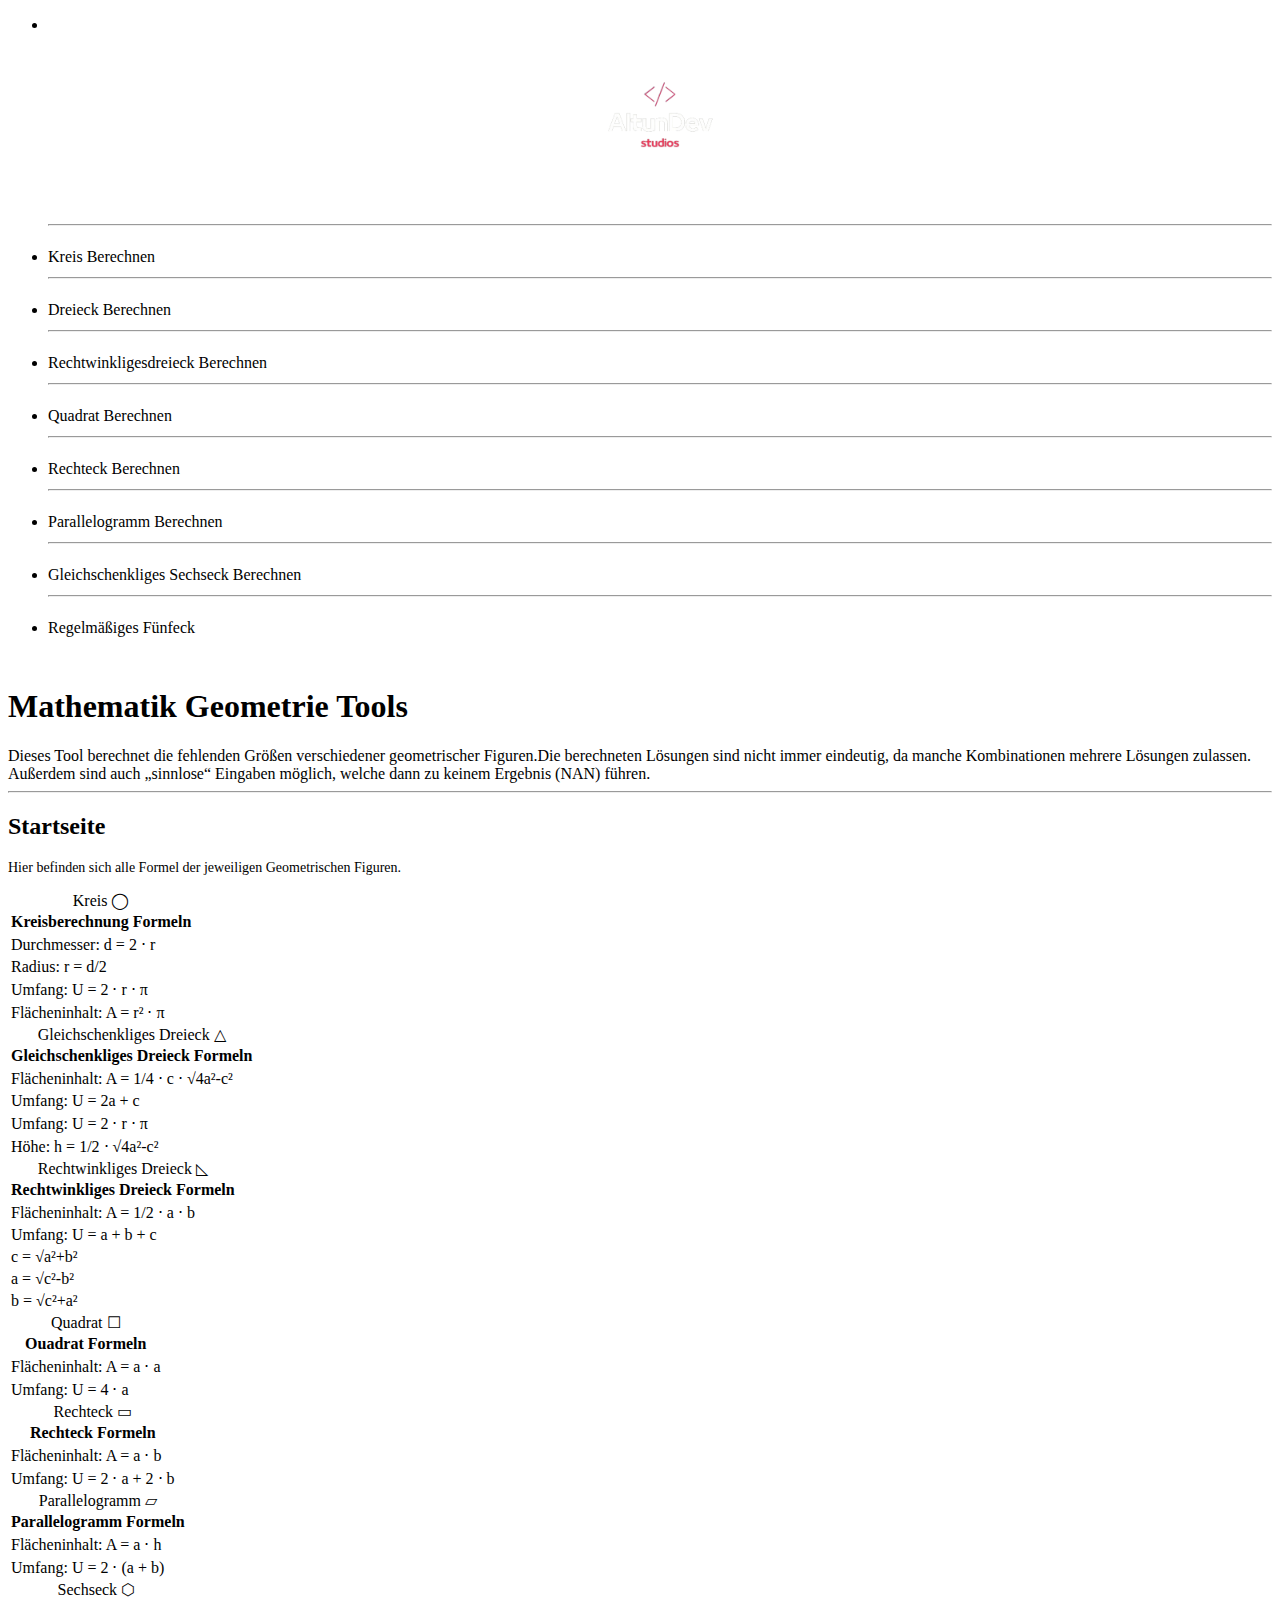
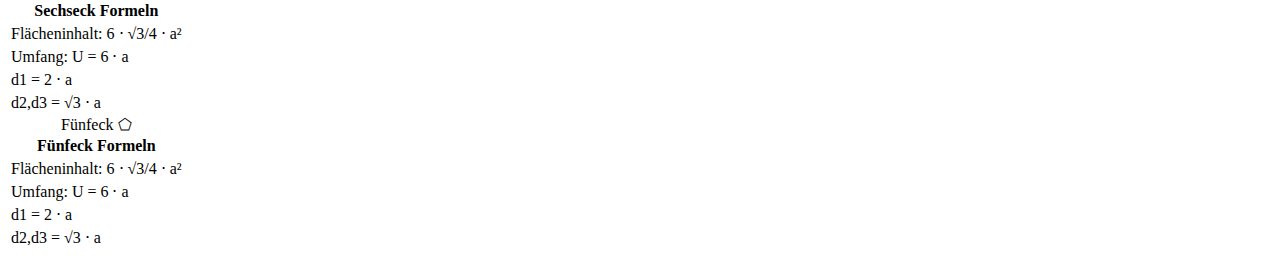
==== Mathematik Tool/index.html @ c07f4bec "Add files via upload" ====
<!DOCTYPE html>
<html lang="de">
<head>
    <meta charset="UTF-8">
    <meta name="viewport" content="width=device-width, initial-scale=0 user-scalable=yes">
    <title>Geometrie Rechner Mathematik Tools</title>
    <link rel="stylesheet" href="/style.css">
    <script src="/script.js"></script>
</head>
<body>
    
    <div id="container">
        
        <div id="sidebar">
            <ul>
                <li onclick="showStartseite()"><img style="height: 200px; width: 200px; display: block; margin: auto;" src="img/AltunDev-removebg-preview.png" alt=""></li>
                <hr>
                <li onclick="showCircle()">Kreis Berechnen<span style=' font-size:30px; color: #fff;'> &#9711;</span></li>
                <hr>
                <li onclick="showTriangle()">Dreieck Berechnen<span style=' font-size:30px; color: #fff;'> &#9651;</span></li>
                <hr>
                <li onclick="showRechtwinkligesDreieck()">Rechtwinkligesdreieck Berechnen<span style=' font-size:30px; color: #fff;'> &#9722;</span></li>
                <hr>
                <li onclick="showQuadrat()">Quadrat Berechnen<span style=' font-size:30px; color: #fff;'> &#9744;</span></li>
                <hr>
                <li onclick="showRechteck()">Rechteck Berechnen<span style=' font-size:30px; color: #fff;'> &#9645;</span></li>
                <hr>
                <li onclick="showParallelogramm()">Parallelogramm Berechnen<span style=' font-size:30px; color: #fff;'> &#9649;</span></li>
                <hr>
                <li onclick="showHexagon()">Gleichschenkliges Sechseck Berechnen<span style=' font-size:30px; color: #fff;'> &#11041;</span></li>
                <hr>
                <li onclick="showFunfeck()">Regelmäßiges Fünfeck<span style=' font-size:30px; color: #fff;'> &#11040;</span></li>
                
                <p style="font-size: 12px; text-align: center; color: white;">&copy;2024 - altunDev</p> 
            </ul>
        </div>
        <div id="content">
            <h1>Mathematik Geometrie Tools</h1>
            <div class="symbole">
                <div style="font-size: 16px;">
                    Dieses Tool berechnet die fehlenden Größen verschiedener geometrischer Figuren.Die berechneten Lösungen sind nicht immer eindeutig, da manche Kombinationen mehrere Lösungen zulassen. Außerdem sind auch „sinnlose“ Eingaben möglich, welche dann zu keinem Ergebnis (NAN) führen.
                </div>
                <hr>
            </div>

            <div class="startseite" id="startseite" style="display: block;">
                <h2>Startseite</h2>
                <div style="font-size: 14px; margin-bottom: 15px;">Hier befinden sich alle Formel der jeweiligen Geometrischen Figuren.</div>
               
                <div class="table-container">
                    <table>
                        <caption>Kreis &#9711;</caption>
                        <thead>
                            <tr>
                                <th>Kreisberechnung Formeln</th>
                                
                            </tr>
                        </thead>
                        <tbody>
                            <tr>
                                <td>Durchmesser: d = 2 ⋅ r</td>
                            </tr>
                            <tr>
                                <td>Radius: r = d/2</td>                            
                            </tr>
                            <tr>
                                <td>Umfang: U = 2 ⋅ r ⋅ &pi;</td>                            
                            </tr>
                            <tr>
                                <td>Flächeninhalt: A = r² ⋅ &pi;</td>                            
                            </tr>
                        </tbody>
                    </table>
                    
                    <table>
                        <caption>Gleichschenkliges Dreieck  &#9651;</caption>
                        <thead>
                            <tr>
                                <th>Gleichschenkliges Dreieck Formeln</th>
                                
                            </tr>
                        </thead>
                        <tbody>
                            <tr>
                                <td>Flächeninhalt: A = 1/4 ⋅ c ⋅ &radic;4a²-c²</td>
                            </tr>
                            <tr>
                                <td>Umfang: U = 2a + c</td>                            
                            </tr>
                            <tr>
                                <td>Umfang: U = 2 ⋅ r ⋅ &pi;</td>                            
                            </tr>
                            <tr>
                                <td>Höhe: h = 1/2 ⋅ &radic;4a²-c²</td>                            
                            </tr>
                        </tbody>
                    </table>

                    <table>
                        <caption>Rechtwinkliges Dreieck &#9722;</caption>
                        <thead>
                            <tr>
                                <th>Rechtwinkliges Dreieck Formeln</th>
                                
                            </tr>
                        </thead>
                        <tbody>
                            <tr>
                                <td>Flächeninhalt: A = 1/2 ⋅ a ⋅ b</td>
                            </tr>
                            <tr>
                                <td>Umfang: U = a + b + c</td>                            
                            </tr>
                            <tr>
                                <td>c = &radic;a²+b²</td>                            
                            </tr>
                            <tr>
                                <td>a = &radic;c²-b²</td>                            
                            </tr>
                            <tr>
                                <td>b = &radic;c²+a²</td>
                            </tr>
                        </tbody>
                    </table>
                </div>

                <div class="table-container">
                    <table>
                        <caption>Quadrat &#9744;</caption>
                        <thead>
                            <tr>
                                <th>Ouadrat Formeln</th>
                                
                            </tr>
                        </thead>
                        <tbody>
                            <tr>
                                <td>Flächeninhalt: A = a ⋅ a</td>
                            </tr>
                            <tr>
                                <td>Umfang: U = 4 ⋅ a</td>                            
                            </tr>
                        </tbody>
                    </table>

                    <table>
                        <caption>Rechteck &#9645;</caption>
                        <thead>
                            <tr>
                                <th>Rechteck Formeln</th>
                                
                            </tr>
                        </thead>
                        <tbody>
                            <tr>
                                <td>Flächeninhalt: A = a ⋅ b</td>
                            </tr>
                            <tr>
                                <td>Umfang: U = 2 ⋅ a + 2 ⋅ b</td>                            
                            </tr>
                        </tbody>
                    </table>

                    <table>
                        <caption>Parallelogramm &#9649;</caption>
                        <thead>
                            <tr>
                                <th>Parallelogramm Formeln</th>
                                
                            </tr>
                        </thead>
                        <tbody>
                            <tr>
                                <td>Flächeninhalt: A = a ⋅ h</td>
                            </tr>
                            <tr>
                                <td>Umfang: U = 2 ⋅ (a + b)</td>                            
                            </tr>
                        </tbody>
                    </table>
                </div>


                <div class="table-container">
                    <table>
                        <caption>Sechseck &#11041;</caption>
                        <thead>
                            <tr>
                                <th>Sechseck Formeln</th>
                                
                            </tr>
                        </thead>
                        <tbody>
                            <tr>
                                <td>Flächeninhalt: 6 ⋅ √3/4 ⋅ a²</td>
                            </tr>
                            <tr>
                                <td>Umfang: U = 6 ⋅ a</td>                            
                            </tr>
                            <tr>
                                <td>d1 = 2 ⋅ a</td>
                            </tr>
                            <tr>
                                <td>d2,d3 = √3 ⋅ a</td>
                            </tr>
                        </tbody>
                    </table>

                    <table>
                        <caption>Fünfeck &#11040;</caption>
                        <thead>
                            <tr>
                                <th>Fünfeck Formeln</th>
                                
                            </tr>
                        </thead>
                        <tbody>
                            <tr>
                                <td>Flächeninhalt: 6 ⋅ √3/4 ⋅ a²</td>
                            </tr>
                            <tr>
                                <td>Umfang: U = 6 ⋅ a</td>                            
                            </tr>
                            <tr>
                                <td>d1 = 2 ⋅ a</td>
                            </tr>
                            <tr>
                                <td>d2,d3 = √3 ⋅ a</td>
                            </tr>
                        </tbody>
                    </table>
                </div>

              
            
            </div>

         


            <div class="circle" id="circle" style="display:none;">
                <h2>Kreis Berechnen</h2>
                
                <p class="aufklearungtext">Ein Feld ausfüllen. Rest wird berechnet.</p>
                <br>
                <label for="durchmesser">Durchmesser d:</label>
                <input type="number" id="durchmesser">

                <label for="radius">Radius r:</label>
                <input type="number" id="radius">

                <label for="fläche">Fläche A:</label>
                <input type="number" id="flache">

                <label for="umfang">Umfang U:</label>
                <input type="number" id="umfang">
                <br>
                <button onclick="berechneKreis()">Berechne</button>
                
                <p id="kreisErgebnis"></p>

                <img  src="img/Kreis.png">
            </div>




            <div class="triangle" id="triangle" style="display:none;">
                <h2>Dreieck Berechnen</h2>

                <p class="aufklearungtext">Beide Felder ausfüllen. Umfang, Flächeninhalt und Höhe werden berechnet.</p>
                <!-- Dreieck Berechnen Formular hier einfügen -->
                <label for="Schenkel">Schenkel a:</label>
                <input type="number" id="schenkel">

                <label for="basis">Basis c:</label>
                <input type="number" id="basis">
                <br>
                <button onclick="berechneGleichWinkligesDreieck()">Berechne</button>

                <p id="gleichSchenkligesDreieckErgebnis"></p>

                <img style="width: 300px; height: 270px;" src="img/GleichschenkligesDreieck.png">
            </div>




            <div class="rechtwinkligesdreieck" id="rechtwinkligesdreieck" style="display:none;">
                <h2>Rechtwinkligesdreieck Berechnen</h2>

                <p class="aufklearungtext">Mindestens Zwei Felder ausfüllen. Umfang, Flächeninhalt und fehlende Seiten werden berechnet.</p>
                <!-- Dreieck Berechnen Formular hier einfügen -->
                <label for="seiteArwd">Seitenlänge a:</label>
                <input type="number" id="seiteArwd">

                <label for="seiteBrwd">Seitenlänge b:</label>
                <input type="number" id="seiteBrwd">

                <label for="seiteCrwd">Seitenlänge c:</label>
                <input type="number" id="seiteCrwd">
                <br>
                <button onclick="berechneRechtwinkligesDreieck()">Berechne</button>

                <p id="rechtwinkligesdreieckergebnis"></p>

                <img style="width: 300px; height: 240px;" src="img/RechtwinkligesDreieck.png">
            </div>




            <div class="quadrat" id="quadrat" style="display:none;">
                <h2>Quadrat Berechnen</h2>

                <p class="aufklearungtext">Feld ausfüllen. Flächeninhalt und Umfang wird berechnet.</p>
                <!-- Gleichungen Auflösen Formular hier einfügen -->
                <label for="SeiteAquadrat">Seitenlänge a:</label>
                <input type="number" id="SeiteAquadrat">
                <br>
                <button onclick="berechneQuadrat()">Berechne</button>

                <p id="quadratErgebnis"></p>

                <img style="width: 300px; height: 200px;"  src="img/Quadrat.png">
            </div>
           
            <div id="rechteck" style="display:none;">
                <h2>Rechteck Berechnen</h2>

                <p class="aufklearungtext">Felder ausfüllen. Flächeninhalt und Umfang wird berechnet.</p>
                <!-- Erw. Euklidischen Algorithmus Formular hier einfügen -->
                <label for="SeiteArechteck">Seitenlänge a:</label>
                <input type="number" id="SeiteArechteck">

                <label for="SeiteBrechteck">Seitenlänge b:</label>
                <input type="number" id="SeiteBrechteck">
                <button onclick="berechneRechteck()">Berechne</button>

                <p id="rechteckErgebnis"></p>

                <img src="img/Rechteck.png">
            </div>
            
            <div id="parallelogramm" style="display:none;">
                <h2>Parallelogramm Berechnen</h2>

                <p class="aufklearungtext">Alle Felder ausfüllen. Flächeninhalt, Umfang und fehlende Werte werden berechnet.</p>
                <!-- Erw. Euklidischen Algorithmus Formular hier einfügen -->

                <label for="SeiteAparallelogramm">Seitenlänge a:</label>
                <input type="number" id="SeiteAparallelogramm">

                <label for="SeiteBparallelogramm">Seitenlänge b:</label>
                <input type="number" id="SeiteBparallelogramm">

                <label for="Hoeheparallelogramm">Höhe h:</label>
                <input type="number" id="Hoeheparallelogramm">
                <button onclick="berechneParallelogramm()">Berechne</button>

                <p id="parallelogrammergebnis"></p>

                <img style="width: 300px; height: 200px;" src="img/Parallelogramm.png">

            </div>

            <div id="hexagon" style="display:none;">
                <h2>Gleichschenkliges Sechseck Berechnen</h2>

                <p class="aufklearungtext">Feld ausfüllen. Flächeninhalt, Umfang und fehlende Werte werden berechnet.</p>
                <!-- Erw. Euklidischen Algorithmus Formular hier einfügen -->

                <label for="SeiteAsechseck">Seitenlänge a:</label>
                <input type="number" id="SeiteAsechseck">

                <button onclick="berechneHexagon()">Berechne</button>

                <p id="hexagonergebnis"></p>

                <img style="width: 300px; height: 180px;" src="img/Hexagon.jpg">

            </div>

            <div id="funfeck" style="display:none;">
                <h2>Regelmäßiges Fünfeck Berechnen</h2>

                <p class="aufklearungtext">Ein Feld ausfüllen. Flächeninhalt, Umfang und fehlende Werte werden berechnet.</p>
                <!-- Erw. Euklidischen Algorithmus Formular hier einfügen -->

                <label for="SeiteAfunfeck">Seitenlänge a:</label>
                <input type="number" id="SeiteAfunfeck">

                <label for="flachePentagon">Flächeninhalt A:</label>
                <input type="number" id="flachePentagon">

                <label for="hoehePentagon">Höhe h:</label>
                <input type="number" id="hoehePentagon">

                <label for="umfangPentagon">Umfang U:</label>
                <input type="number" id="umfangPentagon">

                <button onclick="berechnePentagon()">Berechne</button>

                <p id="pentagonergebnis"></p>

                <img  src="img/fuenfeck-umfangundflaeche.png">
                <img  src="img/fuenfeck-hoehe.png">

            </div>

        </div>
    </div>

    <script>
        
    </script>
</body>
</html>
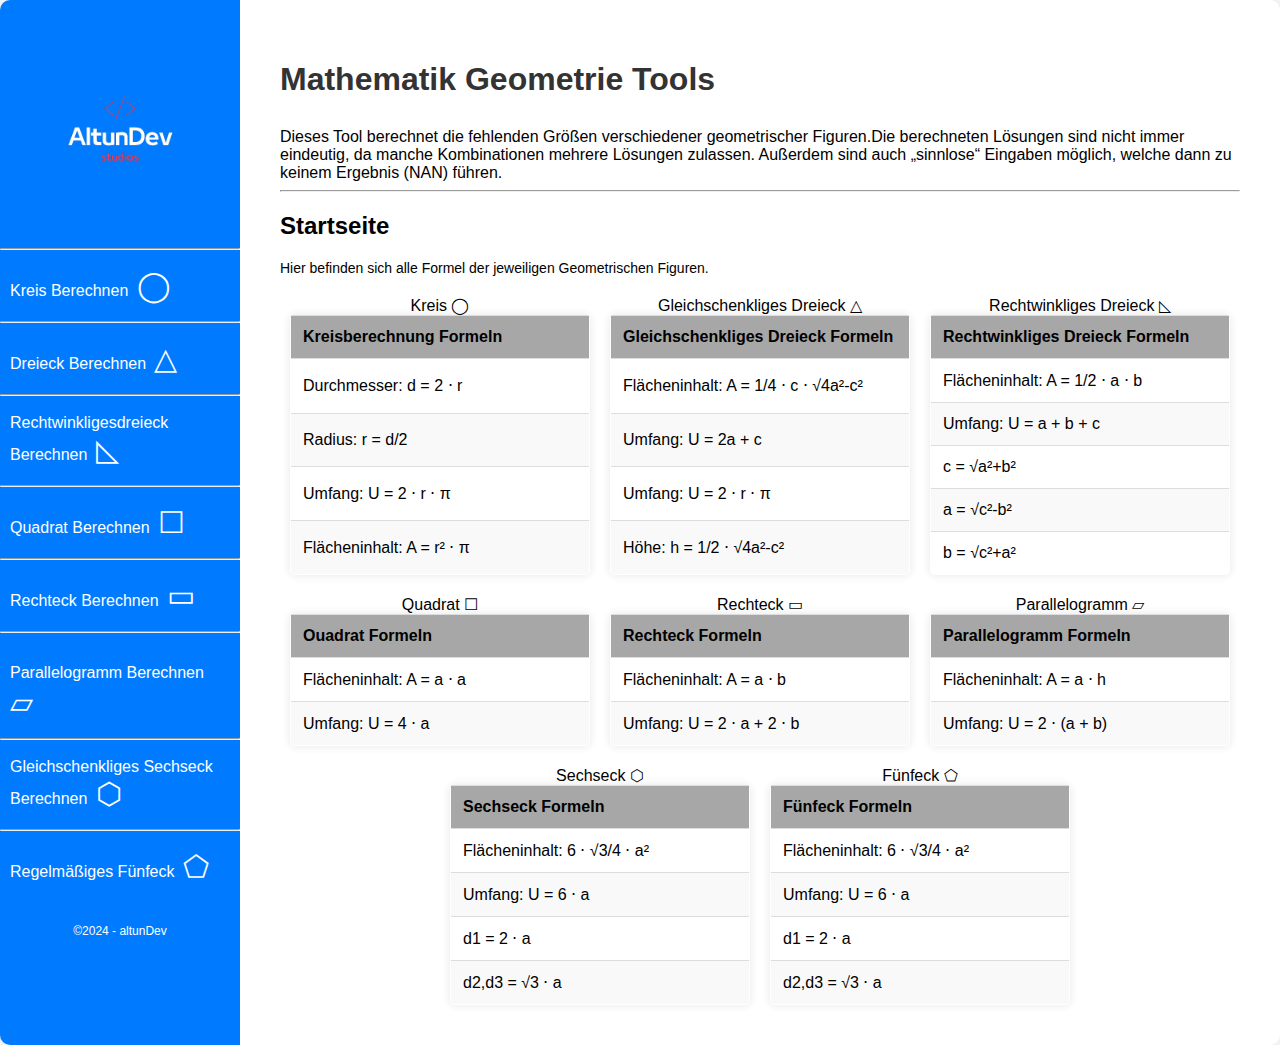
==== commit c6835ac2: "Add files via upload" ====
--- a/Mathematik Tool/index.html
+++ b/Mathematik Tool/index.html
@@ -4,8 +4,8 @@
     <meta charset="UTF-8">
     <meta name="viewport" content="width=device-width, initial-scale=0 user-scalable=yes">
     <title>Geometrie Rechner Mathematik Tools</title>
-    <link rel="stylesheet" href="/style.css">
-    <script src="/script.js"></script>
+    <link rel="stylesheet" href="style.css">
+    <script src="script.js"></script>
 </head>
 <body>
     
--- a/Mathematik Tool/style.css
+++ b/Mathematik Tool/style.css
@@ -0,0 +1,159 @@
+body {
+    font-family: Arial, sans-serif;
+    margin: 0;
+    padding: 0;
+    display: flex;
+    justify-content: center;
+    align-items: flex-start;
+    min-height: 100vh;
+    background-color: #f9f9f9;
+}
+
+#container {
+    display: flex;
+    /*max-width: 1200px;*/
+    width: 100%;
+    background-color: #fff;
+    border-radius: 10px;
+    box-shadow: 0 0 20px rgba(0, 0, 0, 0.1);
+    overflow: hidden;
+}
+
+#sidebar {
+    width: 300px;
+    background-color: #007bff;
+    color: #fff;
+    padding-top: 20px;
+}
+
+#sidebar ul {
+    list-style-type: none;
+    padding: 0;
+    margin: 0;
+}
+
+#sidebar ul li {
+    padding: 10px;
+    cursor: pointer;
+    transition: background-color 0.3s ease;
+}
+
+#sidebar ul li:hover {
+    background-color: #0056b3;
+}
+
+#content {
+    flex: 1;
+    padding: 40px;
+}
+
+h1 {
+    color: #333;
+    margin-bottom: 30px;
+}
+
+label {
+    font-weight: bold;
+    margin-right: 10px;
+}
+
+input {
+    padding: 8px;
+    margin-right: 10px;
+    border-radius: 5px;
+    border: 1px solid #ccc;
+    width: 100px;
+    text-align: center;
+}
+
+.symbole button {
+    
+    background-color: #04AA6D; /* Green */
+    width: 40px;
+    height: 40px;
+    padding: 0px 0px;
+    margin-right: 8px;
+    margin-bottom: 8px;
+    font-size: 40px;
+    text-align: center;
+    display: inline-block;
+}
+
+.symbole button:hover {
+    background-color: #0056b3;
+}
+
+p {
+    margin-top: 30px;
+    color: #333;
+    font-size: 18px;
+}
+
+/*Einzelne Geometrie Bereiche*/
+label {
+    margin-top: 5px;
+    
+    display: block;
+}
+
+.circle button{
+    margin-top: 5px;
+}
+
+.triangle button{
+    margin-top: 5px;
+}
+
+.quadrat button{
+    margin-top: 5px;
+}
+
+.rechtwinkligesdreieck button{
+    margin-top: 5px;
+}
+
+.aufklearungtext{
+    background-color:crimson;
+    width: 400px;
+    border-radius: 6px;
+    padding: 10px;
+    box-shadow: 0 0 20px rgba(0, 0, 0, 0.1);
+}
+
+
+/*Neue Tabelle*/
+/* Stil für Tabellencontainer */
+/* Stil für Tabellencontainer */
+.table-container {
+display: flex; /* Flexbox verwenden */
+justify-content: center; /* Tabellen zentrieren */
+margin-top: 20px;
+}
+
+/* Stil für jede Tabelle */
+table {
+border-collapse: collapse;
+width: 300px; /* Breite der Tabellen */
+margin: 0 10px; /* Abstand zwischen den Tabellen */
+border: 1px solid #ddd; /* Randstil */
+border-radius: 5px; /* abgerundete Ecken */
+overflow: hidden; /* Überlauf verstecken */
+box-shadow: 0 0 10px rgba(0, 0, 0, 0.1); /* Schatten hinzufügen */
+}
+
+/* Stil für Tabellenzellen */
+td, th {
+border: 1px solid #ddd;
+padding: 12px;
+text-align: left;
+}
+
+/* Stil für Tabellenkopf */
+th {
+background-color: #a7a7a7;
+}
+
+/* Stil für abwechselnde Zeilenfarbe */
+tbody tr:nth-child(even) {
+background-color: #f9f9f9;
+}